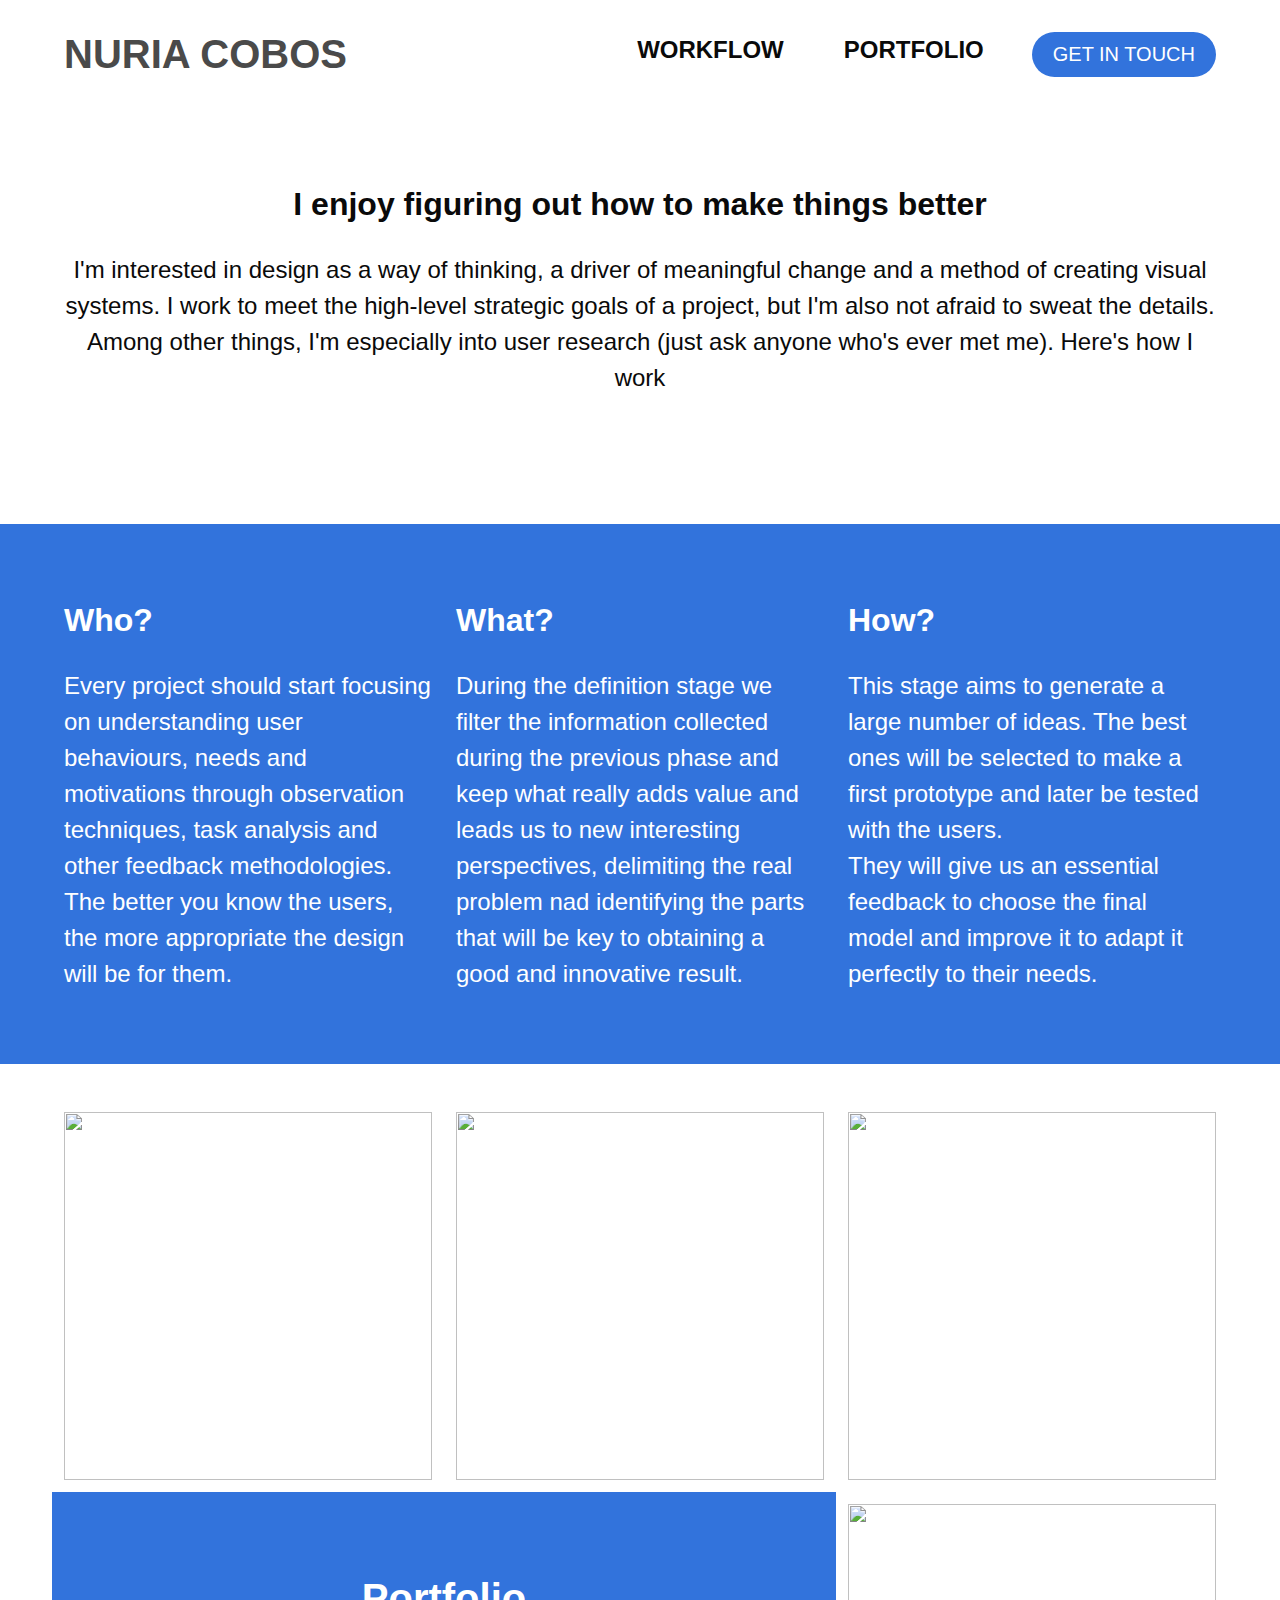
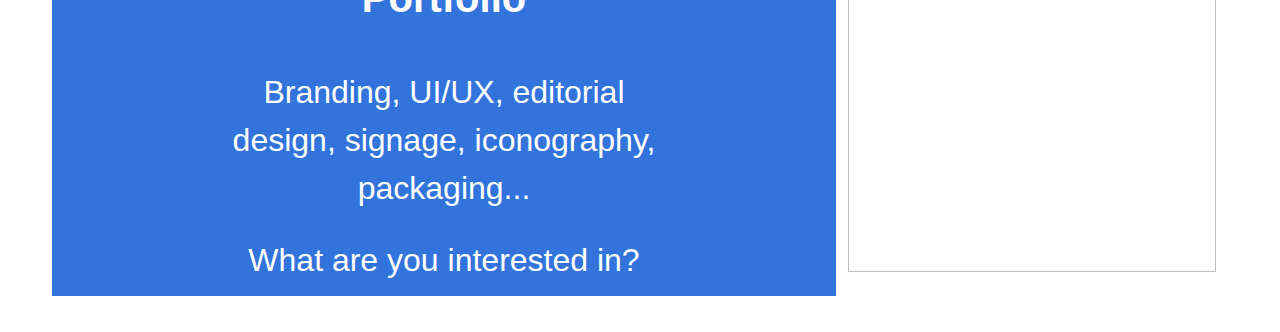
==== src/landing.html @ d9d7a53b "Folder distribution" ====
<!-- TODO: Use Bulma modals to create the dialog section instead of using Ajax -->

<!DOCTYPE html>
<html lang="es">

<head>
    <title>CoConcept</title>
    <meta charset="UTF-8" name="viewport" content="width=device-width, initial-scale=1.0">

    <!-- CSS -->
    <link rel="stylesheet" type="text/css" href="css/bulma.min.css">
    <link rel="stylesheet" type="text/css" href="css/main.css">
    <link rel="stylesheet" type="text/css" href="css/slick.css"/>
    <link rel="stylesheet" type="text/css" href="css/slick-theme.css"/>
</head>

<body class="has-navbar-fixed-top has-text-black">
    <nav class="navbar is-fixed-top is-transparent is-spaced">
        <div class="container">
            <div class="navbar-brand">
                <div class="navbar-item has-text-black">
                    <a href="landing.html">
                        <p class="is-size-2 is-bold">NURIA COBOS</p>
                    </a>
                </div>
            </div>
            <div class="navbar-menu">
                <div class="navbar-end">
                    <div class="navbar-item has-text-black">
                        <div class="field is-grouped">
                            <p class="control is-size-4 is-bold">WORKFLOW</p>
                            <p class="control is-size-4 is-bold" style="margin: 0 3rem">PORTFOLIO</p>
                            <button id="openContactButton" class="button is-medium is-rounded is-link">GET IN TOUCH</button>
                        </div>
                    </div>
                </div>
            </div>
        </div>
    </nav>
    <section id="workflowSection">
        <section class="section is-medium" style="padding: 8rem 1.5rem;">
            <div class="container has-text-centered">
                <p class="is-size-3 is-bold">I enjoy figuring out how to make things better</p>
                <br>
                <p class="is-size-4">
                    I'm interested in design as a way of thinking, a driver of meaningful change and a method of creating visual systems. I work
                    to meet the high-level strategic goals of a project, but I'm also not afraid to sweat the details. Among
                    other things, I'm especially into user research (just ask anyone who's ever met me). Here's how I work
                </p>
            </div>
        </section>
        <section class="section is-medium is-link" style="padding: 4.5rem 1.5rem;">
            <div class="container">
                <div class="columns">
                    <div class="column">
                        <p class="is-size-3 is-bold">Who?</p>
                        <br>
                        <p class="is-size-4">
                            Every project should start focusing on understanding user behaviours, needs and motivations through observation techniques,
                            task analysis and other feedback methodologies. The better you know the users, the more appropriate
                            the design will be for them.
                        </p>
                    </div>
                    <div class="column">
                        <p class="is-size-3 is-bold">What?</p>
                        <br>
                        <p class="is-size-4">
                            During the definition stage we filter the information collected during the previous phase and keep what really adds value
                            and leads us to new interesting perspectives, delimiting the real problem nad identifying the
                            parts that will be key to obtaining a good and innovative result.
                        </p>
                    </div>
                    <div class="column">
                        <p class="is-size-3 is-bold">How?</p>
                        <br>
                        <p class="is-size-4">
                            This stage aims to generate a large number of ideas. The best ones will be selected to make a first prototype and later be
                            tested with the users.
                            <br> They will give us an essential feedback to choose the final model and improve it to adapt it
                            perfectly to their needs.
                        </p>
                    </div>
                </div>
            </div>
        </section>
    </section>
    <section id="portfolioSection" class="section">
        <div class="container">
            <div class="columns">
                <div class="column">
                    <a href="javascript:void(0)">
                        <figure class="image is-square portfolio-link">
                            <img src="https://goedkoop-bloemschikken.nl/10087-large/alfabet-styropor-piepschuim-letter.jpg">
                        </figure>
                    </a>
                </div>
                <div class="column">
                    <a href="seat.html">
                        <figure class="image is-square portfolio-link">
                            <img src="https://cdn140.picsart.com/258437815049212.png?r1024x1024">
                        </figure>
                    </a>
                </div>
                <div class="column">
                    <a href="javascript:void(0)">
                        <figure class="image is-square portfolio-link">
                            <img src="https://cdn.pixabay.com/photo/2012/04/11/10/39/tick-27406_960_720.png">
                        </figure>
                    </a>
                </div>
            </div>
            <div class="columns is-centered">
                <div class="column is-two-thirds has-text-centered has-background-link">
                    <div class="has-text-white" style="padding: 4rem 10rem 0 10rem">
                        <p class="is-size-2 is-bold" style="margin-bottom: 1rem">Portfolio</p>
                        <br>
                        <p class="is-size-3">Branding, UI/UX, editorial design, signage, iconography, packaging...</p>
                        <br>
                        <p class="is-size-3">What are you interested in?</p>
                    </div>

                </div>
                <div class="column">
                    <a href="javascript:void(0)">
                        <figure class="image is-square portfolio-link">
                            <img src="https://icon2.kisspng.com/20180328/ghw/kisspng-iphone-computer-icons-signal-strength-in-telecommu-network-5abc3e33a2eb88.4504487215222861316673.jpg">
                        </figure>
                    </a>
                </div>
            </div>
        </div>
    </section>

    <!-- MODALS -->
    <section id="contactSection" class="is-hidden">
        <div class="hero is-fullheight">
            <div class="hero-body" style="padding-top: 0">
                <div class="container">
                    <div class="is-flex" style="justify-content: flex-end; padding-bottom: 2rem;">
                        <figure class="image is-64x64">
                            <button id="closeContactButton" class="button is-medium is-text">
                                <img src="img/close.svg">
                            </button>
                        </figure>
                    </div>
                    <div class="columns">
                        <div class="column has-text-black" style="line-height: 1.1">
                            <p class="is-size-1 is-bold" style="font-family: Times, Serif;">
                                Get in touch!
                            </p>
                            <br>
                            <p class="is-size-2" style="font-family: Roboto, sans-serif;">
                                Have a project in mind?
                                <br> Let's talk.
                            </p>
                            <br>
                            <br>
                            <br>
                            <p class="is-size-3" style="font-family: Roboto, sans-serif;">
                                Sant Pau Street 97-99
                                <br> Sabadell, Barcelona
                                <br>
                                <br> 699 157 877
                            </p>
                        </div>
                        <div class="column is-two-thirds">
                            <div class="field is-horizontal">
                                <div class="field-body">
                                    <div class="field">
                                        <div class="control">
                                            <input class="input is-large" type="text" placeholder="Your name">
                                            <!-- <input class="input is-large is-radiusless" type="text" placeholder="Your name" -->
                                        </div>
                                    </div>
                                    <div class="field">
                                        <div class="control">
                                            <input class="input is-large" type="text" placeholder="Your email">
                                        </div>
                                    </div>
                                </div>
                            </div>
                            <br>
                            <div class="field is-horizontal">
                                <div class="field-body">
                                    <div class="field">
                                        <div class="control">
                                            <input class="input is-large" type="text" placeholder="Company's name">
                                        </div>
                                    </div>
                                    <div class="field">
                                        <div class="control">
                                            <input class="input is-large" type="text" placeholder="Phone number">
                                        </div>
                                    </div>
                                </div>
                            </div>
                            <br>
                            <div class="field is-horizontal">
                                <div class="field-body">
                                    <div class="field">
                                        <div class="control">
                                            <textarea class="textarea is-large" placeholder="Your message"></textarea>
                                        </div>
                                    </div>
                                </div>
                            </div>
                            <br>
                            <div class="field is-horizontal">
                                <div class="field-body">
                                    <div class="field">
                                        <div class="control">
                                            <button class="button is-link is-large is-fullwidth">Start Converstaion</button>
                                        </div>
                                    </div>
                                </div>
                            </div>
                        </div>
                    </div>
                </div>
            </div>
        </div>
    </section>

    <!-- JAVASCRIPT -->
    <script type="text/javascript" src="js/jquery-3.3.1.min.js" defer></script>
    <script type="text/javascript" src="js/main.js" defer></script>
    <script type="text/javascript" src="js/slick.min.js"></script>
    <script type="text/javascript" src="js/carousel.js"></script>

</body>

</html>
---- src/css/main.css ----
/* Fonts */

/*@font-face{
    font-family: RobotoMedium;
    src: url(../fonts/Roboto/roboto-medium.ttf);
}*/

a {
    color: #4a4a4a;
}

a:hover {
    color: #3273dc;
}

.carousel-hero {
    display: flex;
    align-items: center;
    margin-top: 50px;
}

.has-text-centered figure {
    margin: auto;
}

p.is-bold {
    font-weight: bold;
}

p.quote {
    margin-top: 50px;
    margin-bottom: 30px;
}

.quote-author {
    display: flex;
    flex-direction: column;
    padding: 25px;
}

.quote-author p.title {
    margin-top: 0 !important;
    margin-bottom: 0 !important;
}

#seat-page .title {
    margin-top: 80px;
    margin-bottom: 20px;
}

.section.is-link {
    background-color: #3273dc;
    color: #fff;
}

.slick-slide img {
    margin: auto;
}
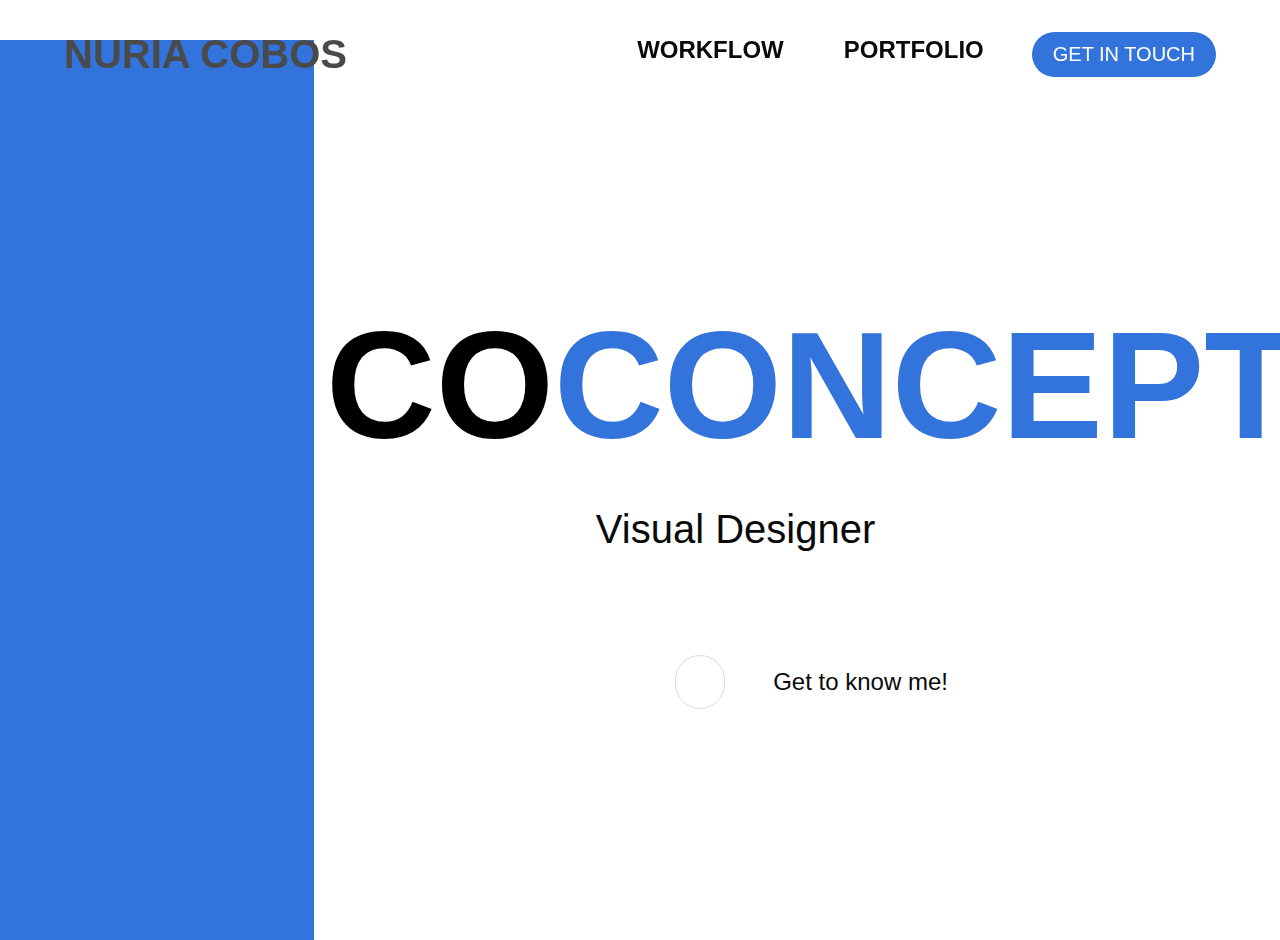
==== commit 79888fca: "Landing page" ====
--- a/src/landing.html
+++ b/src/landing.html
@@ -1,5 +1,3 @@
-<!-- TODO: Use Bulma modals to create the dialog section instead of using Ajax -->
-
 <!DOCTYPE html>
 <html lang="es">
 
@@ -12,14 +10,17 @@
     <link rel="stylesheet" type="text/css" href="css/main.css">
     <link rel="stylesheet" type="text/css" href="css/slick.css"/>
     <link rel="stylesheet" type="text/css" href="css/slick-theme.css"/>
+
+    <!-- FONT AWESOME -->
+    <link rel="stylesheet" href="https://use.fontawesome.com/releases/v5.6.3/css/all.css" integrity="sha384-UHRtZLI+pbxtHCWp1t77Bi1L4ZtiqrqD80Kn4Z8NTSRyMA2Fd33n5dQ8lWUE00s/" crossorigin="anonymous">
 </head>
 
 <body class="has-navbar-fixed-top has-text-black">
-    <nav class="navbar is-fixed-top is-transparent is-spaced">
+    <nav class="navbar is-fixed-top has-background-transparent is-spaced">
         <div class="container">
             <div class="navbar-brand">
                 <div class="navbar-item has-text-black">
-                    <a href="landing.html">
+                    <a href="index.html">
                         <p class="is-size-2 is-bold">NURIA COBOS</p>
                     </a>
                 </div>
@@ -37,196 +38,27 @@
             </div>
         </div>
     </nav>
-    <section id="workflowSection">
-        <section class="section is-medium" style="padding: 8rem 1.5rem;">
-            <div class="container has-text-centered">
-                <p class="is-size-3 is-bold">I enjoy figuring out how to make things better</p>
-                <br>
-                <p class="is-size-4">
-                    I'm interested in design as a way of thinking, a driver of meaningful change and a method of creating visual systems. I work
-                    to meet the high-level strategic goals of a project, but I'm also not afraid to sweat the details. Among
-                    other things, I'm especially into user research (just ask anyone who's ever met me). Here's how I work
-                </p>
+    <section id="landingSection">
+        <div class="columns">
+            <div class="column is-3" style="background-color: #3273dc; height: 100vh;">
+
             </div>
-        </section>
-        <section class="section is-medium is-link" style="padding: 4.5rem 1.5rem;">
-            <div class="container">
-                <div class="columns">
-                    <div class="column">
-                        <p class="is-size-3 is-bold">Who?</p>
-                        <br>
-                        <p class="is-size-4">
-                            Every project should start focusing on understanding user behaviours, needs and motivations through observation techniques,
-                            task analysis and other feedback methodologies. The better you know the users, the more appropriate
-                            the design will be for them.
-                        </p>
-                    </div>
-                    <div class="column">
-                        <p class="is-size-3 is-bold">What?</p>
-                        <br>
-                        <p class="is-size-4">
-                            During the definition stage we filter the information collected during the previous phase and keep what really adds value
-                            and leads us to new interesting perspectives, delimiting the real problem nad identifying the
-                            parts that will be key to obtaining a good and innovative result.
-                        </p>
-                    </div>
-                    <div class="column">
-                        <p class="is-size-3 is-bold">How?</p>
-                        <br>
-                        <p class="is-size-4">
-                            This stage aims to generate a large number of ideas. The best ones will be selected to make a first prototype and later be
-                            tested with the users.
-                            <br> They will give us an essential feedback to choose the final model and improve it to adapt it
-                            perfectly to their needs.
-                        </p>
-                    </div>
+            <div class="column is-flex landing-right-column">
+                <div class="landing-title has-text-link has-text-weight-bold">
+                    <span style="color: black;">CO</span>CONCEPT
                 </div>
-            </div>
-        </section>
-    </section>
-    <section id="portfolioSection" class="section">
-        <div class="container">
-            <div class="columns">
-                <div class="column">
-                    <a href="javascript:void(0)">
-                        <figure class="image is-square portfolio-link">
-                            <img src="https://goedkoop-bloemschikken.nl/10087-large/alfabet-styropor-piepschuim-letter.jpg">
-                        </figure>
-                    </a>
+                <div class="landing-subtitle is-size-2">
+                    Visual Designer
                 </div>
-                <div class="column">
-                    <a href="seat.html">
-                        <figure class="image is-square portfolio-link">
-                            <img src="https://cdn140.picsart.com/258437815049212.png?r1024x1024">
-                        </figure>
-                    </a>
-                </div>
-                <div class="column">
-                    <a href="javascript:void(0)">
-                        <figure class="image is-square portfolio-link">
-                            <img src="https://cdn.pixabay.com/photo/2012/04/11/10/39/tick-27406_960_720.png">
-                        </figure>
-                    </a>
-                </div>
-            </div>
-            <div class="columns is-centered">
-                <div class="column is-two-thirds has-text-centered has-background-link">
-                    <div class="has-text-white" style="padding: 4rem 10rem 0 10rem">
-                        <p class="is-size-2 is-bold" style="margin-bottom: 1rem">Portfolio</p>
-                        <br>
-                        <p class="is-size-3">Branding, UI/UX, editorial design, signage, iconography, packaging...</p>
-                        <br>
-                        <p class="is-size-3">What are you interested in?</p>
-                    </div>
-
-                </div>
-                <div class="column">
-                    <a href="javascript:void(0)">
-                        <figure class="image is-square portfolio-link">
-                            <img src="https://icon2.kisspng.com/20180328/ghw/kisspng-iphone-computer-icons-signal-strength-in-telecommu-network-5abc3e33a2eb88.4504487215222861316673.jpg">
-                        </figure>
-                    </a>
-                </div>
-            </div>
-        </div>
-    </section>
-
-    <!-- MODALS -->
-    <section id="contactSection" class="is-hidden">
-        <div class="hero is-fullheight">
-            <div class="hero-body" style="padding-top: 0">
-                <div class="container">
-                    <div class="is-flex" style="justify-content: flex-end; padding-bottom: 2rem;">
-                        <figure class="image is-64x64">
-                            <button id="closeContactButton" class="button is-medium is-text">
-                                <img src="img/close.svg">
-                            </button>
-                        </figure>
-                    </div>
-                    <div class="columns">
-                        <div class="column has-text-black" style="line-height: 1.1">
-                            <p class="is-size-1 is-bold" style="font-family: Times, Serif;">
-                                Get in touch!
-                            </p>
-                            <br>
-                            <p class="is-size-2" style="font-family: Roboto, sans-serif;">
-                                Have a project in mind?
-                                <br> Let's talk.
-                            </p>
-                            <br>
-                            <br>
-                            <br>
-                            <p class="is-size-3" style="font-family: Roboto, sans-serif;">
-                                Sant Pau Street 97-99
-                                <br> Sabadell, Barcelona
-                                <br>
-                                <br> 699 157 877
-                            </p>
-                        </div>
-                        <div class="column is-two-thirds">
-                            <div class="field is-horizontal">
-                                <div class="field-body">
-                                    <div class="field">
-                                        <div class="control">
-                                            <input class="input is-large" type="text" placeholder="Your name">
-                                            <!-- <input class="input is-large is-radiusless" type="text" placeholder="Your name" -->
-                                        </div>
-                                    </div>
-                                    <div class="field">
-                                        <div class="control">
-                                            <input class="input is-large" type="text" placeholder="Your email">
-                                        </div>
-                                    </div>
-                                </div>
-                            </div>
-                            <br>
-                            <div class="field is-horizontal">
-                                <div class="field-body">
-                                    <div class="field">
-                                        <div class="control">
-                                            <input class="input is-large" type="text" placeholder="Company's name">
-                                        </div>
-                                    </div>
-                                    <div class="field">
-                                        <div class="control">
-                                            <input class="input is-large" type="text" placeholder="Phone number">
-                                        </div>
-                                    </div>
-                                </div>
-                            </div>
-                            <br>
-                            <div class="field is-horizontal">
-                                <div class="field-body">
-                                    <div class="field">
-                                        <div class="control">
-                                            <textarea class="textarea is-large" placeholder="Your message"></textarea>
-                                        </div>
-                                    </div>
-                                </div>
-                            </div>
-                            <br>
-                            <div class="field is-horizontal">
-                                <div class="field-body">
-                                    <div class="field">
-                                        <div class="control">
-                                            <button class="button is-link is-large is-fullwidth">Start Converstaion</button>
-                                        </div>
-                                    </div>
-                                </div>
-                            </div>
-                        </div>
+                <div class="landing-know-me is-flex">
+                    <button class="button is-rounded is-large">
+                        <i class="fas fa-play has-text-link"></i>
+                    </button>
+                    <div class="is-size-4">
+                        Get to know me!
                     </div>
                 </div>
             </div>
         </div>
     </section>
-
-    <!-- JAVASCRIPT -->
-    <script type="text/javascript" src="js/jquery-3.3.1.min.js" defer></script>
-    <script type="text/javascript" src="js/main.js" defer></script>
-    <script type="text/javascript" src="js/slick.min.js"></script>
-    <script type="text/javascript" src="js/carousel.js"></script>
-
-</body>
-
-</html>+</body>--- a/src/css/main.css
+++ b/src/css/main.css
@@ -13,14 +13,92 @@
     color: #3273dc;
 }
 
+.arrow {
+    font-size: 3rem;
+}
+
+.arrow:hover {
+    cursor: pointer;
+}
+
+.arrow.disabled {
+    color: transparent;
+    cursor: default;
+}
+
+body {
+    height: calc(100vh - 108px);
+    width: 100vw;
+}
+
 .carousel-hero {
     display: flex;
     align-items: center;
     margin-top: 50px;
 }
 
+.dialog-arrow-back {
+    margin-right: auto;
+}
+
+.dialog-arrow-next {
+    margin-left: auto;
+}
+
+.dialog-link {
+    margin-top: 2rem;
+}
+
+.dialog-section {
+    display: flex;
+    align-items: center;
+    justify-content: center;
+    width: 100%;
+    height: 100%;
+    position: absolute;
+    top: 0;
+    left: 0;
+}
+
+.dialog-section .container {
+    max-width: 1000px;
+}
+
+.dialog-text {
+    flex-direction: column;
+    align-items: flex-start;
+}
+
+.has-background-transparent {
+    background-color: transparent;
+}
+
 .has-text-centered figure {
     margin: auto;
+}
+
+.landing-know-me {
+    align-items: center;
+    justify-content: center;
+    margin-top: 6rem;
+}
+
+.landing-know-me button {
+    margin-right: 3rem;
+}
+
+.landing-right-column {
+    align-items: center;
+    justify-content: center;
+    flex-direction: column;
+}
+
+.landing-subtitle {
+    margin-left: -9.5rem;
+}
+
+.landing-title {
+    font-size: 9.5rem;
 }
 
 p.is-bold {
